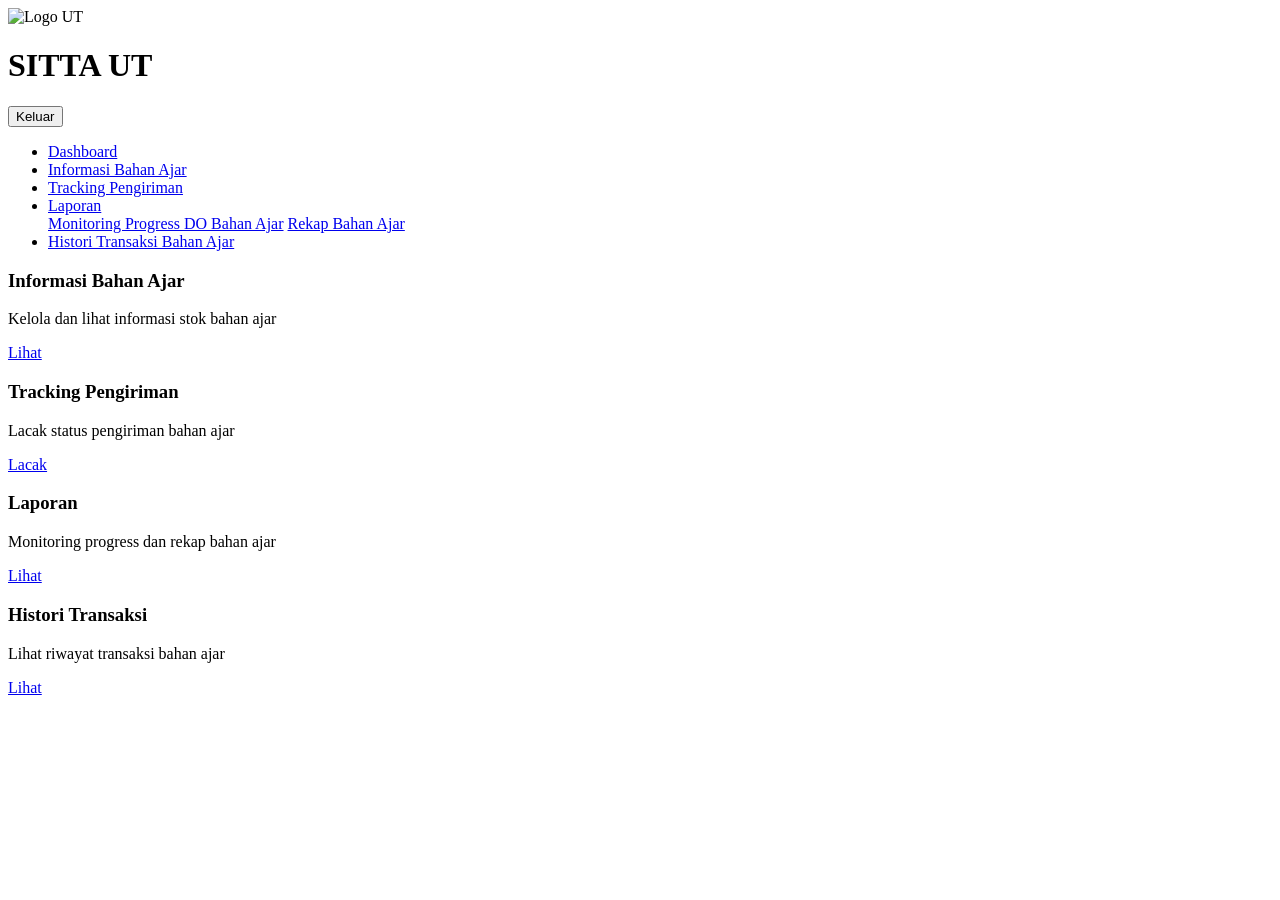
==== dashboard.html @ 43d70517 "Update and rename tugaskelompok/dashboard.html to dashboard.html" ====
<!DOCTYPE html>
<html lang="id">
<head>
    <meta charset="UTF-8">
    <meta name="viewport" content="width=device-width, initial-scale=1.0">
    <title>Dashboard - SITTA UT</title>
    <link rel="stylesheet" href="css/style.css">
</head>
<body>
    <div class="dashboard-container">
        <header class="dashboard-header">
            <div class="header-left">
                <img src="assets/ut.png" alt="Logo UT" class="logo">
                <h1>SITTA UT</h1>
            </div>
            <div class="header-right">
                <span id="greeting" class="greeting"></span>
                <button id="logoutBtn" class="btn-secondary">Keluar</button>
            </div>
        </header>

        <nav class="dashboard-nav">
            <ul>
                <li><a href="dashboard.html" class="nav-link active">Dashboard</a></li>
                <li><a href="stok.html" class="nav-link">Informasi Bahan Ajar</a></li>
                <li><a href="tracking.html" class="nav-link">Tracking Pengiriman</a></li>
                <li class="dropdown">
                    <a href="#" class="nav-link">Laporan</a>
                    <div class="dropdown-content">
                        <a href="#">Monitoring Progress DO Bahan Ajar</a>
                        <a href="#">Rekap Bahan Ajar</a>
                    </div>
                </li>
                <li><a href="#" class="nav-link">Histori Transaksi Bahan Ajar</a></li>
            </ul>
        </nav>

        <main class="dashboard-main">
            <div class="dashboard-cards">
                <div class="card">
                    <h3>Informasi Bahan Ajar</h3>
                    <p>Kelola dan lihat informasi stok bahan ajar</p>
                    <a href="stok.html" class="btn-primary">Lihat</a>
                </div>
                
                <div class="card">
                    <h3>Tracking Pengiriman</h3>
                    <p>Lacak status pengiriman bahan ajar</p>
                    <a href="tracking.html" class="btn-primary">Lacak</a>
                </div>
                
                <div class="card">
                    <h3>Laporan</h3>
                    <p>Monitoring progress dan rekap bahan ajar</p>
                    <a href="#" class="btn-primary">Lihat</a>
                </div>
                
                <div class="card">
                    <h3>Histori Transaksi</h3>
                    <p>Lihat riwayat transaksi bahan ajar</p>
                    <a href="#" class="btn-primary">Lihat</a>
                </div>
            </div>
        </main>
    </div>

    <script src="js/script.js"></script>
</body>
</html>
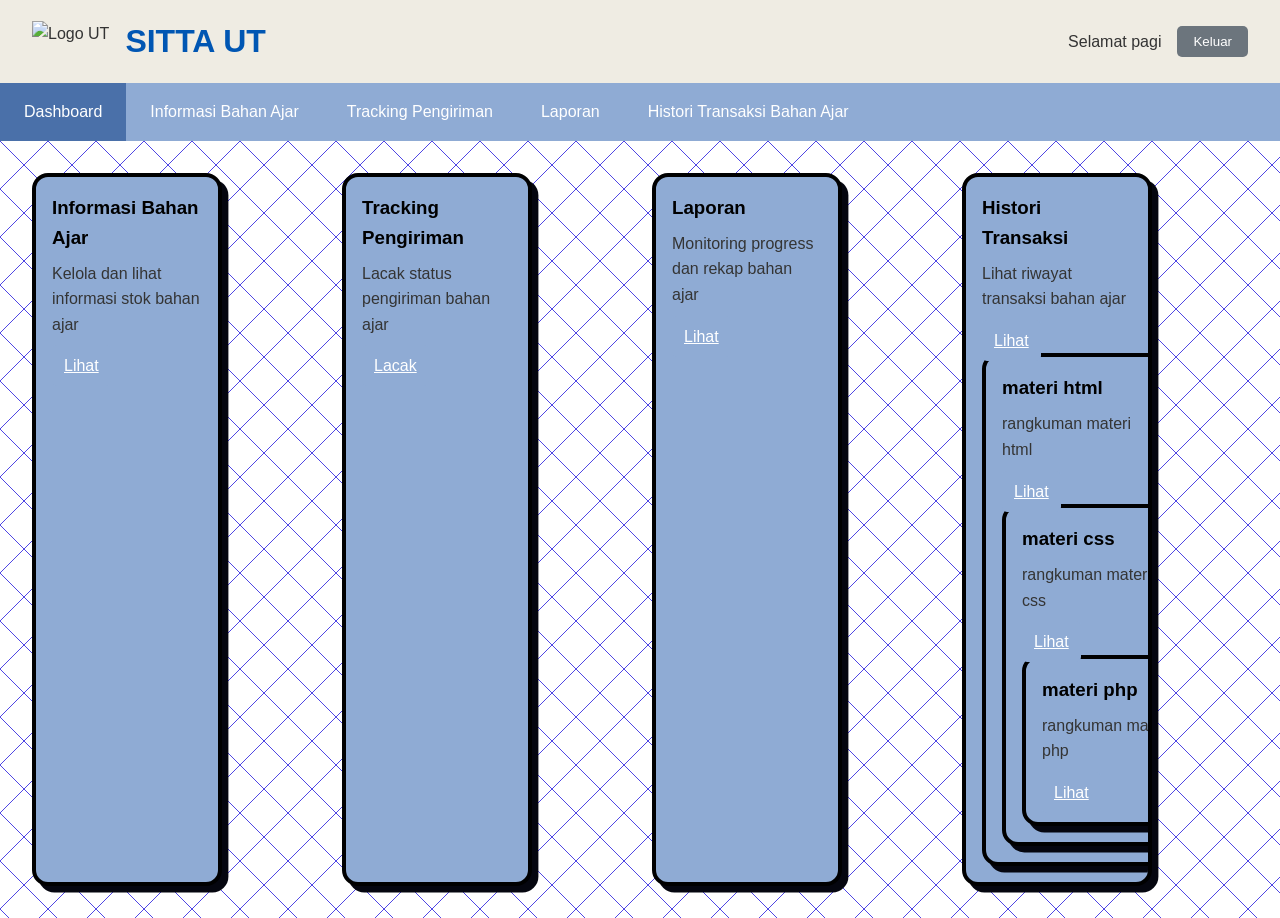
==== commit 56f2be54: "Add cards for HTML, CSS, and PHP materials Added new cards for HTML, CSS, and PHP materials with lin" ====
--- a/dashboard.html
+++ b/dashboard.html
@@ -59,6 +59,22 @@
                     <h3>Histori Transaksi</h3>
                     <p>Lihat riwayat transaksi bahan ajar</p>
                     <a href="#" class="btn-primary">Lihat</a>
+
+                    <div class="card">
+                        <h3>materi html</h3>
+                        <p>rangkuman materi html</p>
+                        <a href="materi.html" class="btn-primary">Lihat</a>
+
+                    <div class="card">
+                        <h3>materi css</h3>
+                        <p>rangkuman materi css</p>
+                        <a href="matericss.html" class="btn-primary">Lihat</a>
+
+                    <div class="card">
+                        <h3>materi php</h3>
+                        <p>rangkuman materi php</p>
+                        <a href="materiphp.html" class="btn-primary">Lihat</a>
+                    </div>
                 </div>
             </div>
         </main>
--- a/css/style.css
+++ b/css/style.css
@@ -0,0 +1,483 @@
+/* Reset dan Base Styles */
+* {
+    margin: 0;
+    padding: 0;
+    box-sizing: border-box;
+}
+
+body {
+    font-family: 'Segoe UI', Tahoma, Geneva, Verdana, sans-serif;
+    line-height: 1.6;
+    color: #333;
+    background-color: #EFECE3;
+}
+
+/* Login Styles */
+.login-container {
+    display: flex;
+    justify-content: center;
+    align-items: center;
+    min-height: 100vh;
+    /* background: linear-gradient(135deg, #0056b3, #003d82); */
+    background-color: #8FABD4;
+    /* opacity: 0.6; */
+    background-color: #8fabd4;
+background-image: url("data:image/svg+xml,%3Csvg xmlns='http://www.w3.org/2000/svg' width='192' height='192' viewBox='0 0 192 192'%3E%3Cpath fill='%234a70a9' fill-opacity='0.4' d='M192 15v2a11 11 0 0 0-11 11c0 1.94 1.16 4.75 2.53 6.11l2.36 2.36a6.93 6.93 0 0 1 1.22 7.56l-.43.84a8.08 8.08 0 0 1-6.66 4.13H145v35.02a6.1 6.1 0 0 0 3.03 4.87l.84.43c1.58.79 4 .4 5.24-.85l2.36-2.36a12.04 12.04 0 0 1 7.51-3.11 13 13 0 1 1 .02 26 12 12 0 0 1-7.53-3.11l-2.36-2.36a4.93 4.93 0 0 0-5.24-.85l-.84.43a6.1 6.1 0 0 0-3.03 4.87V143h35.02a8.08 8.08 0 0 1 6.66 4.13l.43.84a6.91 6.91 0 0 1-1.22 7.56l-2.36 2.36A10.06 10.06 0 0 0 181 164a11 11 0 0 0 11 11v2a13 13 0 0 1-13-13 12 12 0 0 1 3.11-7.53l2.36-2.36a4.93 4.93 0 0 0 .85-5.24l-.43-.84a6.1 6.1 0 0 0-4.87-3.03H145v35.02a8.08 8.08 0 0 1-4.13 6.66l-.84.43a6.91 6.91 0 0 1-7.56-1.22l-2.36-2.36A10.06 10.06 0 0 0 124 181a11 11 0 0 0-11 11h-2a13 13 0 0 1 13-13c2.47 0 5.79 1.37 7.53 3.11l2.36 2.36a4.94 4.94 0 0 0 5.24.85l.84-.43a6.1 6.1 0 0 0 3.03-4.87V145h-35.02a8.08 8.08 0 0 1-6.66-4.13l-.43-.84a6.91 6.91 0 0 1 1.22-7.56l2.36-2.36A10.06 10.06 0 0 0 107 124a11 11 0 0 0-22 0c0 1.94 1.16 4.75 2.53 6.11l2.36 2.36a6.93 6.93 0 0 1 1.22 7.56l-.43.84a8.08 8.08 0 0 1-6.66 4.13H49v35.02a6.1 6.1 0 0 0 3.03 4.87l.84.43c1.58.79 4 .4 5.24-.85l2.36-2.36a12.04 12.04 0 0 1 7.51-3.11A13 13 0 0 1 81 192h-2a11 11 0 0 0-11-11c-1.94 0-4.75 1.16-6.11 2.53l-2.36 2.36a6.93 6.93 0 0 1-7.56 1.22l-.84-.43a8.08 8.08 0 0 1-4.13-6.66V145H11.98a6.1 6.1 0 0 0-4.87 3.03l-.43.84c-.79 1.58-.4 4 .85 5.24l2.36 2.36a12.04 12.04 0 0 1 3.11 7.51A13 13 0 0 1 0 177v-2a11 11 0 0 0 11-11c0-1.94-1.16-4.75-2.53-6.11l-2.36-2.36a6.93 6.93 0 0 1-1.22-7.56l.43-.84a8.08 8.08 0 0 1 6.66-4.13H47v-35.02a6.1 6.1 0 0 0-3.03-4.87l-.84-.43c-1.59-.8-4-.4-5.24.85l-2.36 2.36A12 12 0 0 1 28 109a13 13 0 1 1 0-26c2.47 0 5.79 1.37 7.53 3.11l2.36 2.36a4.94 4.94 0 0 0 5.24.85l.84-.43A6.1 6.1 0 0 0 47 84.02V49H11.98a8.08 8.08 0 0 1-6.66-4.13l-.43-.84a6.91 6.91 0 0 1 1.22-7.56l2.36-2.36A10.06 10.06 0 0 0 11 28 11 11 0 0 0 0 17v-2a13 13 0 0 1 13 13c0 2.47-1.37 5.79-3.11 7.53l-2.36 2.36a4.94 4.94 0 0 0-.85 5.24l.43.84A6.1 6.1 0 0 0 11.98 47H47V11.98a8.08 8.08 0 0 1 4.13-6.66l.84-.43a6.91 6.91 0 0 1 7.56 1.22l2.36 2.36A10.06 10.06 0 0 0 68 11 11 11 0 0 0 79 0h2a13 13 0 0 1-13 13 12 12 0 0 1-7.53-3.11l-2.36-2.36a4.93 4.93 0 0 0-5.24-.85l-.84.43A6.1 6.1 0 0 0 49 11.98V47h35.02a8.08 8.08 0 0 1 6.66 4.13l.43.84a6.91 6.91 0 0 1-1.22 7.56l-2.36 2.36A10.06 10.06 0 0 0 85 68a11 11 0 0 0 22 0c0-1.94-1.16-4.75-2.53-6.11l-2.36-2.36a6.93 6.93 0 0 1-1.22-7.56l.43-.84a8.08 8.08 0 0 1 6.66-4.13H143V11.98a6.1 6.1 0 0 0-3.03-4.87l-.84-.43c-1.59-.8-4-.4-5.24.85l-2.36 2.36A12 12 0 0 1 124 13a13 13 0 0 1-13-13h2a11 11 0 0 0 11 11c1.94 0 4.75-1.16 6.11-2.53l2.36-2.36a6.93 6.93 0 0 1 7.56-1.22l.84.43a8.08 8.08 0 0 1 4.13 6.66V47h35.02a6.1 6.1 0 0 0 4.87-3.03l.43-.84c.8-1.59.4-4-.85-5.24l-2.36-2.36A12 12 0 0 1 179 28a13 13 0 0 1 13-13zM84.02 143a6.1 6.1 0 0 0 4.87-3.03l.43-.84c.8-1.59.4-4-.85-5.24l-2.36-2.36A12 12 0 0 1 83 124a13 13 0 1 1 26 0c0 2.47-1.37 5.79-3.11 7.53l-2.36 2.36a4.94 4.94 0 0 0-.85 5.24l.43.84a6.1 6.1 0 0 0 4.87 3.03H143v-35.02a8.08 8.08 0 0 1 4.13-6.66l.84-.43a6.91 6.91 0 0 1 7.56 1.22l2.36 2.36A10.06 10.06 0 0 0 164 107a11 11 0 0 0 0-22c-1.94 0-4.75 1.16-6.11 2.53l-2.36 2.36a6.93 6.93 0 0 1-7.56 1.22l-.84-.43a8.08 8.08 0 0 1-4.13-6.66V49h-35.02a6.1 6.1 0 0 0-4.87 3.03l-.43.84c-.79 1.58-.4 4 .85 5.24l2.36 2.36a12.04 12.04 0 0 1 3.11 7.51A13 13 0 1 1 83 68a12 12 0 0 1 3.11-7.53l2.36-2.36a4.93 4.93 0 0 0 .85-5.24l-.43-.84A6.1 6.1 0 0 0 84.02 49H49v35.02a8.08 8.08 0 0 1-4.13 6.66l-.84.43a6.91 6.91 0 0 1-7.56-1.22l-2.36-2.36A10.06 10.06 0 0 0 28 85a11 11 0 0 0 0 22c1.94 0 4.75-1.16 6.11-2.53l2.36-2.36a6.93 6.93 0 0 1 7.56-1.22l.84.43a8.08 8.08 0 0 1 4.13 6.66V143h35.02z'%3E%3C/path%3E%3C/svg%3E");
+    }
+
+.login-form {
+    background: #EFECE3;
+    padding: 2rem;
+    border-radius: 10px;
+    /* box-shadow: 0 50px 500px rgba(1, 1, 1, 1); */
+    box-shadow: rgba(74, 112, 169, 0.4) -5px 5px, rgba(91, 127, 180, 0.3) -10px 10px, rgba(109, 142, 191, 0.2) -15px 15px, rgba(126, 156, 201, 0.1) -20px 20px, rgba(143, 171, 212, 0.05) -25px 25px;
+
+    width: 100%;
+    max-width: 400px;
+    
+}
+
+.logo-section {
+    text-align: center;
+    margin-bottom: 2rem;
+}
+
+.logo {
+    max-width: 80px;
+    margin-bottom: 1rem;
+}
+
+.logo-section h1 {
+    color: #0056b3;
+    margin-bottom: 0.5rem;
+}
+
+.logo-section p {
+    color: #666;
+    font-size: 0.9rem;
+}
+
+.form-group {
+    margin-bottom: 1rem;
+}
+
+.form-group label {
+    display: block;
+    margin-bottom: 0.5rem;
+    font-weight: 500;
+}
+
+.form-group input {
+    width: 100%;
+    padding: 0.75rem;
+    border: 1px solid #ddd;
+    border-radius: 5px;
+    font-size: 1rem;
+}
+
+.form-group input:focus {
+    outline: none;
+    border-color: #4A70A9;
+}
+
+.form-options {
+    display: flex;
+    justify-content: flex-end;
+    margin-bottom: 1.5rem;
+}
+
+.link-btn {
+    background: none;
+    border: none;
+    color: #4A70A9;
+    cursor: pointer;
+    text-decoration: underline;
+}
+
+.link-btn:hover {
+    color: #4A70A9;
+}
+
+.btn-primary {
+    width: 100%;
+    padding: 0.75rem;
+    background-color: #8FABD4;
+    color: white;
+    border: none;
+    border-radius: 5px;
+    font-size: 1rem;
+    cursor: pointer;
+    transition: background-color 0.3s;
+}
+
+.btn-primary:hover {
+    background-color: #4A70A9;
+}
+
+.btn-secondary {
+    padding: 0.5rem 1rem;
+    background-color: #6c757d;
+    color: white;
+    border: none;
+    border-radius: 5px;
+    cursor: pointer;
+    transition: background-color 0.3s;
+}
+
+.btn-secondary:hover {
+    background-color: #545b62;
+}
+
+.register-section {
+    text-align: center;
+    margin-top: 1.5rem;
+}
+
+.register-section p {
+    color: #666;
+}
+
+/* Dashboard Styles */
+.dashboard-container {
+    display: flex;
+    flex-direction: column;
+    min-height: 100vh;
+}
+
+.dashboard-header {
+    display: flex;
+    justify-content: space-between;
+    align-items: center;
+    padding: 1rem 2rem;
+    background-color: F2F2F2;
+    box-shadow: 0 2px 4px rgba(0, 0, 0, 0.1);
+}
+
+.header-left {
+    display: flex;
+    align-items: center;
+}
+
+.header-left h1 {
+    margin-left: 1rem;
+    color: #0056b3;
+}
+
+.header-right {
+    display: flex;
+    align-items: center;
+    gap: 1rem;
+}
+
+.greeting {
+    font-weight: 500;
+}
+
+.dashboard-nav {
+    background-color: #8FABD4;
+}
+
+.dashboard-nav ul {
+    display: flex;
+    list-style: none;
+    padding: 0;
+    margin: 0;
+}
+
+.nav-link {
+    display: block;
+    padding: 1rem 1.5rem;
+    color: white;
+    text-decoration: none;
+    transition: background-color 0.3s;
+}
+
+.nav-link:hover, .nav-link.active {
+    background-color: #4A70A9;
+}
+
+.dropdown {
+    position: relative;
+}
+
+.dropdown-content {
+    display: none;
+    position: absolute;
+    background-color: white;
+    min-width: 200px;
+    box-shadow: 0 8px 16px rgba(0, 0, 0, 0.1);
+    z-index: 1;
+}
+
+.dropdown-content a {
+    color: #333;
+    padding: 0.75rem 1rem;
+    text-decoration: none;
+    display: block;
+}
+
+.dropdown-content a:hover {
+    background-color: #f1f1f1;
+}
+
+.dropdown:hover .dropdown-content {
+    display: block;
+}
+
+.dashboard-main {
+    flex: 1;
+    padding: 2rem;
+    background: linear-gradient(45deg, transparent 49%, #4f46e4 49% 51%, transparent 51%) , linear-gradient(-45deg, transparent 49%, #4f46e4 49% 51%, transparent 51%);
+        background-size: 3em 3em;
+        background-color: #ffffff;
+}
+
+.dashboard-cards {
+    display: grid;
+    grid-template-columns: repeat(auto-fit, minmax(250px, 1fr));
+    gap: 1.5rem;
+}
+
+/* .card {
+    background: white;
+    padding: 1.5rem;
+    border-radius: 8px;
+    box-shadow: 0 2px 4px rgba(0, 0, 0, 0.1);
+    text-align: center;
+} */
+ .card {
+  width: 190px;
+  background: #8FABD4;
+  padding: 1rem;
+  border-radius: 1rem;
+  border: 0.5vmin solid #000000;
+  box-shadow: 0.4rem 0.4rem #05060f;
+  overflow: hidden;
+  color: black;
+}
+
+.card h3 {
+    margin-bottom: 0.5rem;
+    color: #000000;
+}
+
+.card p {
+    margin-bottom: 1rem;
+    color: #343434;
+}
+
+/* Tracking Styles */
+.tracking-main, .stok-main {
+    background: white;
+    padding: 2rem;
+    border-radius: 8px;
+    box-shadow: 0 2px 4px rgba(0, 0, 0, 0.1);
+}
+
+.tracking-form {
+    display: flex;
+    gap: 1rem;
+    margin-bottom: 2rem;
+    align-items: flex-end;
+}
+
+.tracking-form .form-group {
+    flex: 1;
+    margin-bottom: 0;
+}
+
+.tracking-result {
+    margin-top: 2rem;
+}
+
+.tracking-details {
+    background: #f8f9fa;
+    padding: 1.5rem;
+    border-radius: 8px;
+    margin-bottom: 1.5rem;
+}
+
+.progress-bar {
+    height: 10px;
+    background-color: #e9ecef;
+    border-radius: 5px;
+    margin: 1rem 0;
+    overflow: hidden;
+}
+
+.progress {
+    height: 100%;
+    background-color: #28a745;
+    border-radius: 5px;
+    transition: width 0.3s;
+}
+
+.status-badge {
+    display: inline-block;
+    padding: 0.25rem 0.5rem;
+    border-radius: 4px;
+    font-size: 0.8rem;
+    font-weight: 500;
+}
+
+.status-dikirim {
+    background-color: #d4edda;
+    color: #155724;
+}
+
+.status-diproses {
+    background-color: #fff3cd;
+    color: #856404;
+}
+
+.status-selesai {
+    background-color: #d1ecf1;
+    color: #0c5460;
+}
+
+/* Stok Styles */
+.stok-header {
+    display: flex;
+    justify-content: space-between;
+    align-items: center;
+    margin-bottom: 1.5rem;
+}
+
+.stock-table {
+    width: 100%;
+    border-collapse: collapse;
+}
+
+.stock-table th, .stock-table td {
+    padding: 0.75rem;
+    text-align: left;
+    border-bottom: 1px solid #ddd;
+}
+
+.stock-table th {
+    background-color: #f8f9fa;
+    font-weight: 600;
+}
+
+.stock-table tr:hover {
+    background-color: #f8f9fa;
+}
+
+.action-btn {
+    padding: 0.25rem 0.5rem;
+    margin-right: 0.5rem;
+    border: none;
+    border-radius: 4px;
+    cursor: pointer;
+    font-size: 0.8rem;
+}
+
+.edit-btn {
+    background-color: #ffc107;
+    color: #212529;
+}
+
+.delete-btn {
+    background-color: #dc3545;
+    color: white;
+}
+
+/* Modal Styles */
+.modal {
+    display: none;
+    position: fixed;
+    z-index: 1000;
+    left: 0;
+    top: 0;
+    width: 100%;
+    height: 100%;
+    background-color: rgba(0, 0, 0, 0.5);
+}
+
+.modal-content {
+    background-color: white;
+    margin: 10% auto;
+    padding: 2rem;
+    border-radius: 8px;
+    width: 90%;
+    max-width: 500px;
+    position: relative;
+}
+
+.close {
+    position: absolute;
+    top: 1rem;
+    right: 1.5rem;
+    font-size: 1.5rem;
+    cursor: pointer;
+}
+
+/* Alert Styles */
+.alert {
+    padding: 1rem;
+    margin-bottom: 1rem;
+    border-radius: 5px;
+}
+
+.alert-error {
+    background-color: #f8d7da;
+    color: #721c24;
+    border: 1px solid #f5c6cb;
+}
+
+.alert-success {
+    background-color: #d4edda;
+    color: #155724;
+    border: 1px solid #c3e6cb;
+}
+/* Dummy Section Styles */
+.dummy-section {
+    margin-top: 3rem;
+    padding-top: 2rem;
+    border-top: 2px solid #e9ecef;
+}
+
+.dummy-section h3 {
+    color: #0056b3;
+    margin-bottom: 0.5rem;
+}
+
+.dummy-table {
+    margin-top: 1rem;
+}
+
+.use-do-btn {
+    padding: 0.4rem 0.8rem;
+    background-color: #28a745;
+    color: white;
+    border: none;
+    border-radius: 4px;
+    cursor: pointer;
+    font-size: 0.8rem;
+    transition: background-color 0.3s;
+}
+
+.use-do-btn:hover {
+    background-color: #218838;
+}
+
+.copy-do-btn {
+    padding: 0.4rem 0.8rem;
+    background-color: #17a2b8;
+    color: white;
+    border: none;
+    border-radius: 4px;
+    cursor: pointer;
+    font-size: 0.8rem;
+    margin-right: 0.5rem;
+    transition: background-color 0.3s;
+}
+
+.copy-do-btn:hover {
+    background-color: #138496;
+}
+
+.action-buttons {
+    display: flex;
+    gap: 0.5rem;
+}
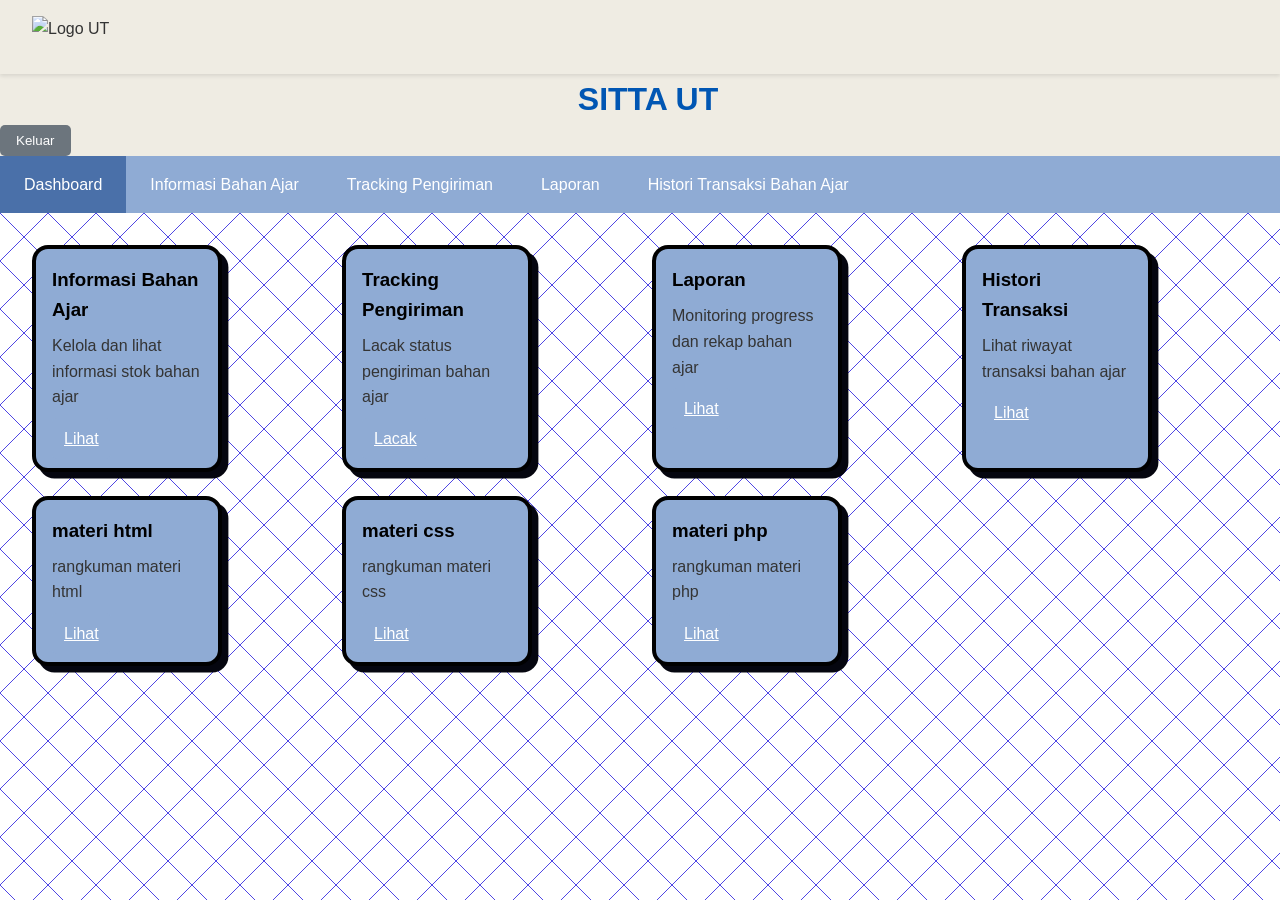
==== commit 7ea22c10: "qqq" ====
--- a/dashboard.html
+++ b/dashboard.html
@@ -11,14 +11,14 @@
         <header class="dashboard-header">
             <div class="header-left">
                 <img src="assets/ut.png" alt="Logo UT" class="logo">
-                <h1>SITTA UT</h1>
-            </div>
-            <div class="header-right">
-                <span id="greeting" class="greeting"></span>
-                <button id="logoutBtn" class="btn-secondary">Keluar</button>
             </div>
         </header>
-
+        <div class="header-center">
+            <h1>SITTA UT</h1>
+        </div>
+        <div class="header-right">
+            <button id="logoutBtn" class="btn-secondary">Keluar</button>
+        </div>
         <nav class="dashboard-nav">
             <ul>
                 <li><a href="dashboard.html" class="nav-link active">Dashboard</a></li>
@@ -59,23 +59,23 @@
                     <h3>Histori Transaksi</h3>
                     <p>Lihat riwayat transaksi bahan ajar</p>
                     <a href="#" class="btn-primary">Lihat</a>
-
-                    <div class="card">
+                </div>
+                <div class="card">
                         <h3>materi html</h3>
                         <p>rangkuman materi html</p>
                         <a href="materi.html" class="btn-primary">Lihat</a>
-
+                </div>
                     <div class="card">
                         <h3>materi css</h3>
                         <p>rangkuman materi css</p>
                         <a href="matericss.html" class="btn-primary">Lihat</a>
-
+                    </div>
                     <div class="card">
                         <h3>materi php</h3>
                         <p>rangkuman materi php</p>
                         <a href="materiphp.html" class="btn-primary">Lihat</a>
                     </div>
-                </div>
+                
             </div>
         </main>
     </div>
--- a/css/style.css
+++ b/css/style.css
@@ -151,6 +151,17 @@
     padding: 1rem 2rem;
     background-color: F2F2F2;
     box-shadow: 0 2px 4px rgba(0, 0, 0, 0.1);
+}
+
+.header-center {
+    display: flex;
+    justify-content: center; 
+    align-items: center;     
+}
+
+.header-center h1 {
+    margin-left: 1rem;       
+    color: #0056b3;
 }
 
 .header-left {
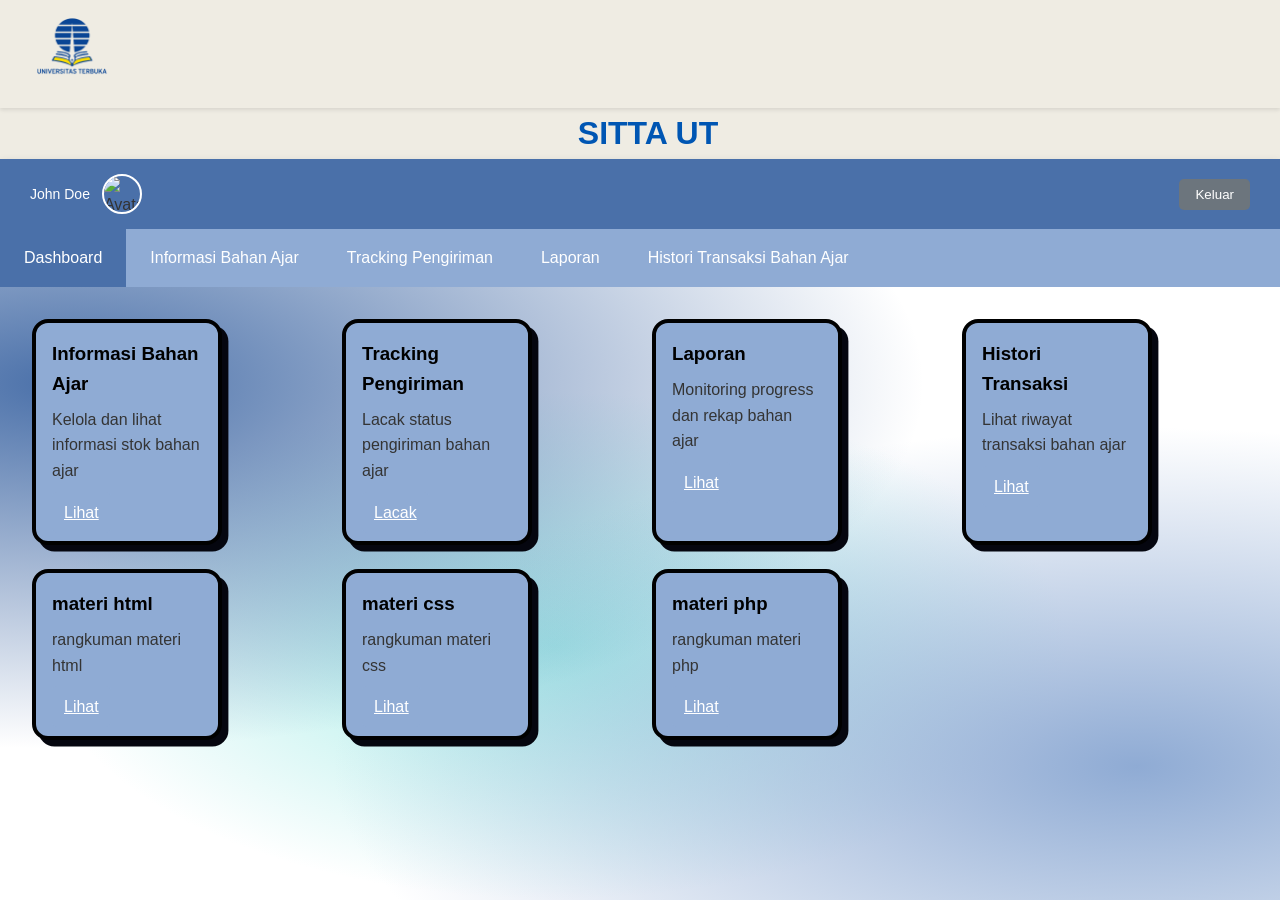
==== commit 2c838652: "update" ====
--- a/dashboard.html
+++ b/dashboard.html
@@ -10,14 +10,20 @@
     <div class="dashboard-container">
         <header class="dashboard-header">
             <div class="header-left">
-                <img src="assets/ut.png" alt="Logo UT" class="logo">
+                <img src="asset/ut.png" alt="Logo UT" class="logo">
             </div>
         </header>
         <div class="header-center">
             <h1>SITTA UT</h1>
         </div>
-        <div class="header-right">
-            <button id="logoutBtn" class="btn-secondary">Keluar</button>
+        <div class="header-user">
+            <div class="profile">
+                <span class="name">John Doe</span>
+                <img src="https://ui-avatars.com/api/?name=John+Doe&background=667eea&color=fff" alt="Avatar">
+            </div>
+             <button id="logoutBtn" class="btn-secondary">Keluar</button>
+        </div>
+        <div class="header-right">        
         </div>
         <nav class="dashboard-nav">
             <ul>
--- a/css/style.css
+++ b/css/style.css
@@ -193,6 +193,7 @@
     list-style: none;
     padding: 0;
     margin: 0;
+    flex-wrap: wrap;
 }
 
 .nav-link {
@@ -201,6 +202,7 @@
     color: white;
     text-decoration: none;
     transition: background-color 0.3s;
+    white-space: nowrap;
 }
 
 .nav-link:hover, .nav-link.active {
@@ -218,6 +220,8 @@
     min-width: 200px;
     box-shadow: 0 8px 16px rgba(0, 0, 0, 0.1);
     z-index: 1;
+    top: 100%;
+    left: 0;
 }
 
 .dropdown-content a {
@@ -225,6 +229,7 @@
     padding: 0.75rem 1rem;
     text-decoration: none;
     display: block;
+    white-space: normal;
 }
 
 .dropdown-content a:hover {
@@ -235,12 +240,58 @@
     display: block;
 }
 
+/* Responsive untuk tablet */
+@media (max-width: 768px) {
+    .dashboard-nav ul {
+        flex-direction: column;
+    }
+    
+    .nav-link {
+        padding: 0.75rem 1rem;
+    }
+    
+    .dropdown-content {
+        position: static;
+        box-shadow: none;
+        background-color: #f8f9fa;
+    }
+    
+    .dropdown:hover .dropdown-content,
+    .dropdown-content {
+        display: none;
+    }
+    
+    .dropdown.active .dropdown-content {
+        display: block;
+    }
+}
+
+/* Responsive untuk mobile */
+@media (max-width: 480px) {
+    .nav-link {
+        padding: 0.6rem 0.8rem;
+        font-size: 0.9rem;
+    }
+    
+    .dropdown-content a {
+        padding: 0.6rem 1rem;
+        font-size: 0.85rem;
+    }
+}
 .dashboard-main {
     flex: 1;
     padding: 2rem;
-    background: linear-gradient(45deg, transparent 49%, #4f46e4 49% 51%, transparent 51%) , linear-gradient(-45deg, transparent 49%, #4f46e4 49% 51%, transparent 51%);
-        background-size: 3em 3em;
-        background-color: #ffffff;
+    --_gradient-blend-mode: normal;
+    --_gradient-blur: 0px;
+
+    background: radial-gradient(at 88.8% 78.2%, #8FABD4 0px, transparent 50%), radial-gradient(at 5% 15.7%, #4A70A9 0px, transparent 50%), radial-gradient(at 43.3% 58.5%, #A2EBE6 0px, transparent 50%) #FFFFFF;;
+    mix-blend-mode: var(--_gradient-blend-mode);
+
+    
+    .frosted-backdrop {
+    backdrop-filter: blur(var(--_gradient-blur)) contrast(100%) brightness(100%);
+    -webkit-backdrop-filter: blur(var(--_gradient-blur)) contrast(100%) brightness(100%);
+    }
 }
 
 .dashboard-cards {
@@ -492,3 +543,34 @@
     display: flex;
     gap: 0.5rem;
 }
+
+
+
+.header-user {
+    display: flex;
+    justify-content: space-between;
+    align-items: center;
+    padding: 15px 30px;
+    /* background: linear-gradient(135deg, #667eea 0%, #764ba2 100%); */
+    background: #4A70A9;
+    box-shadow: 0 2px 8px rgba(0,0,0,0.1);
+}
+
+.header-user .profile {
+    display: flex;
+    align-items: center;
+    gap: 12px;
+}
+
+.header-user .profile .name {
+    color: white;
+    font-size: 14px;
+    font-weight: 500;
+}
+
+.header-user .profile img {
+    width: 40px;
+    height: 40px;
+    border-radius: 50%;
+    border: 2px solid white;
+}
